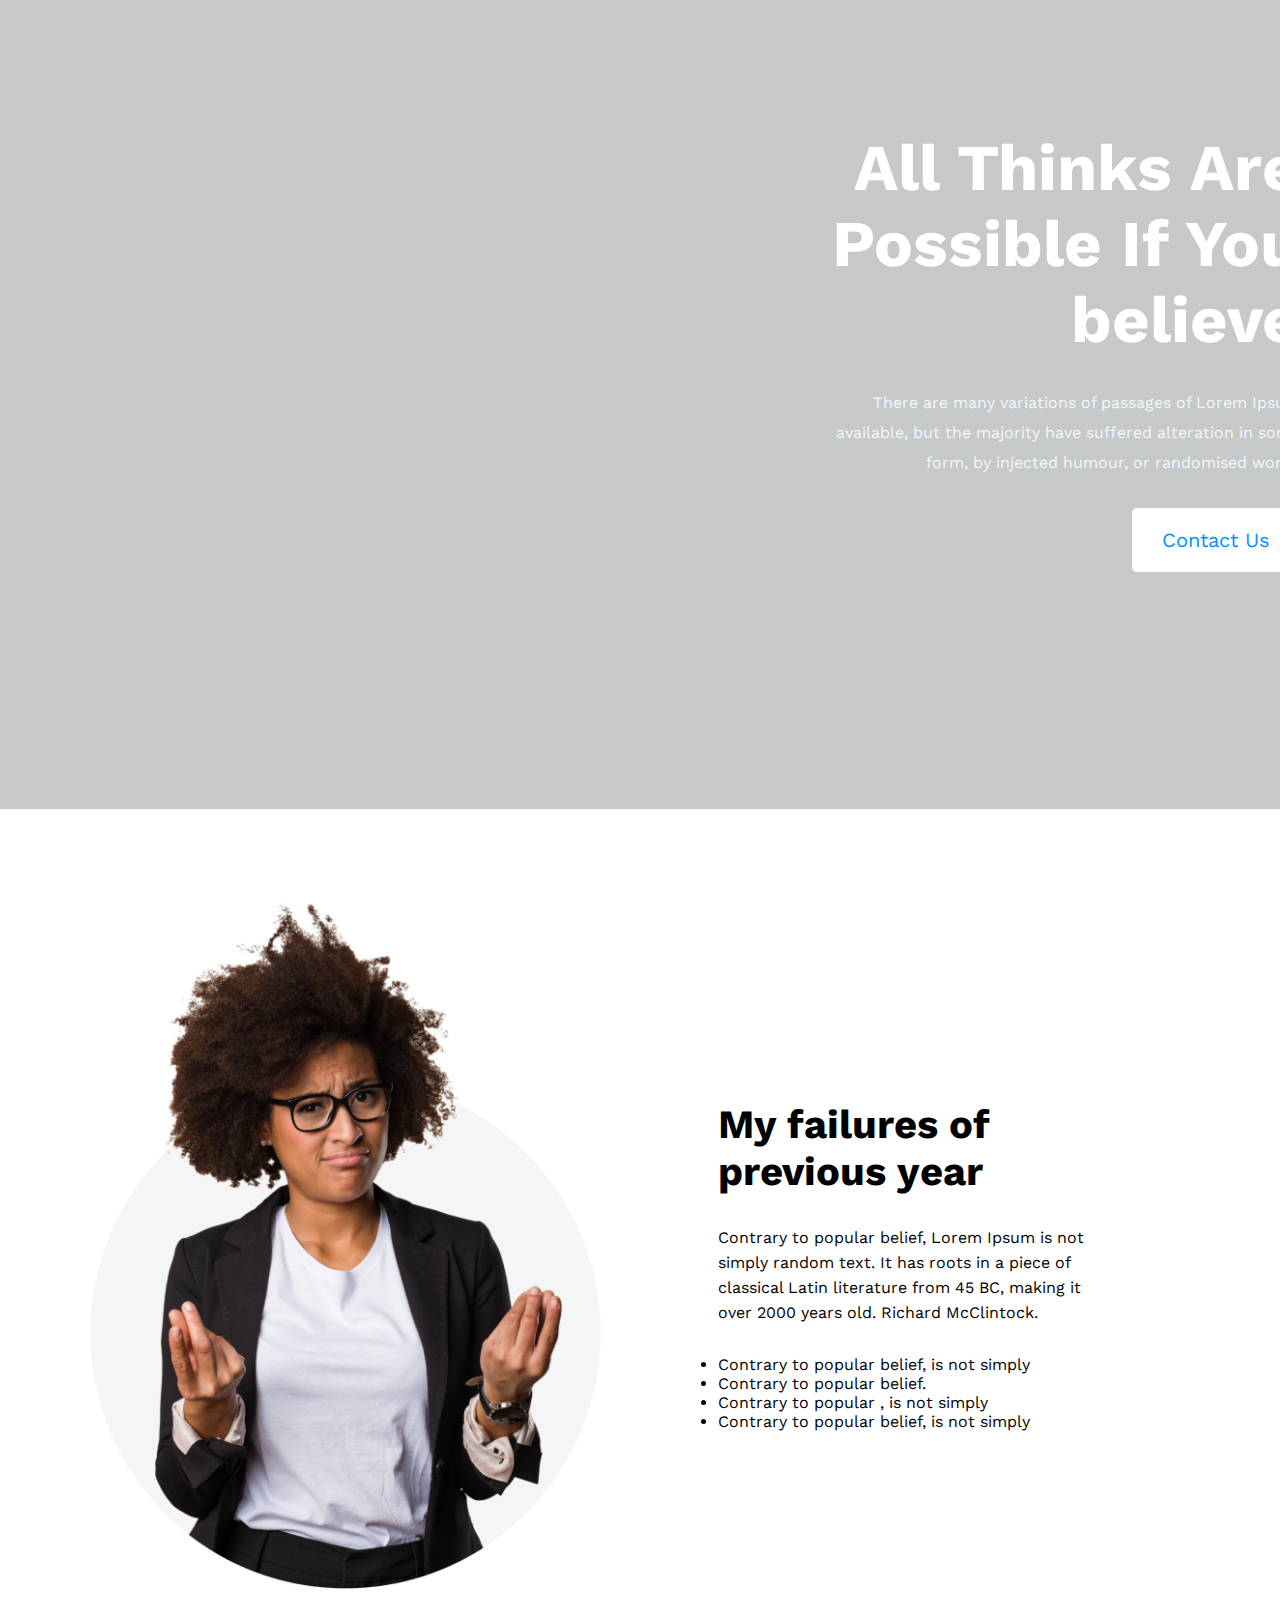
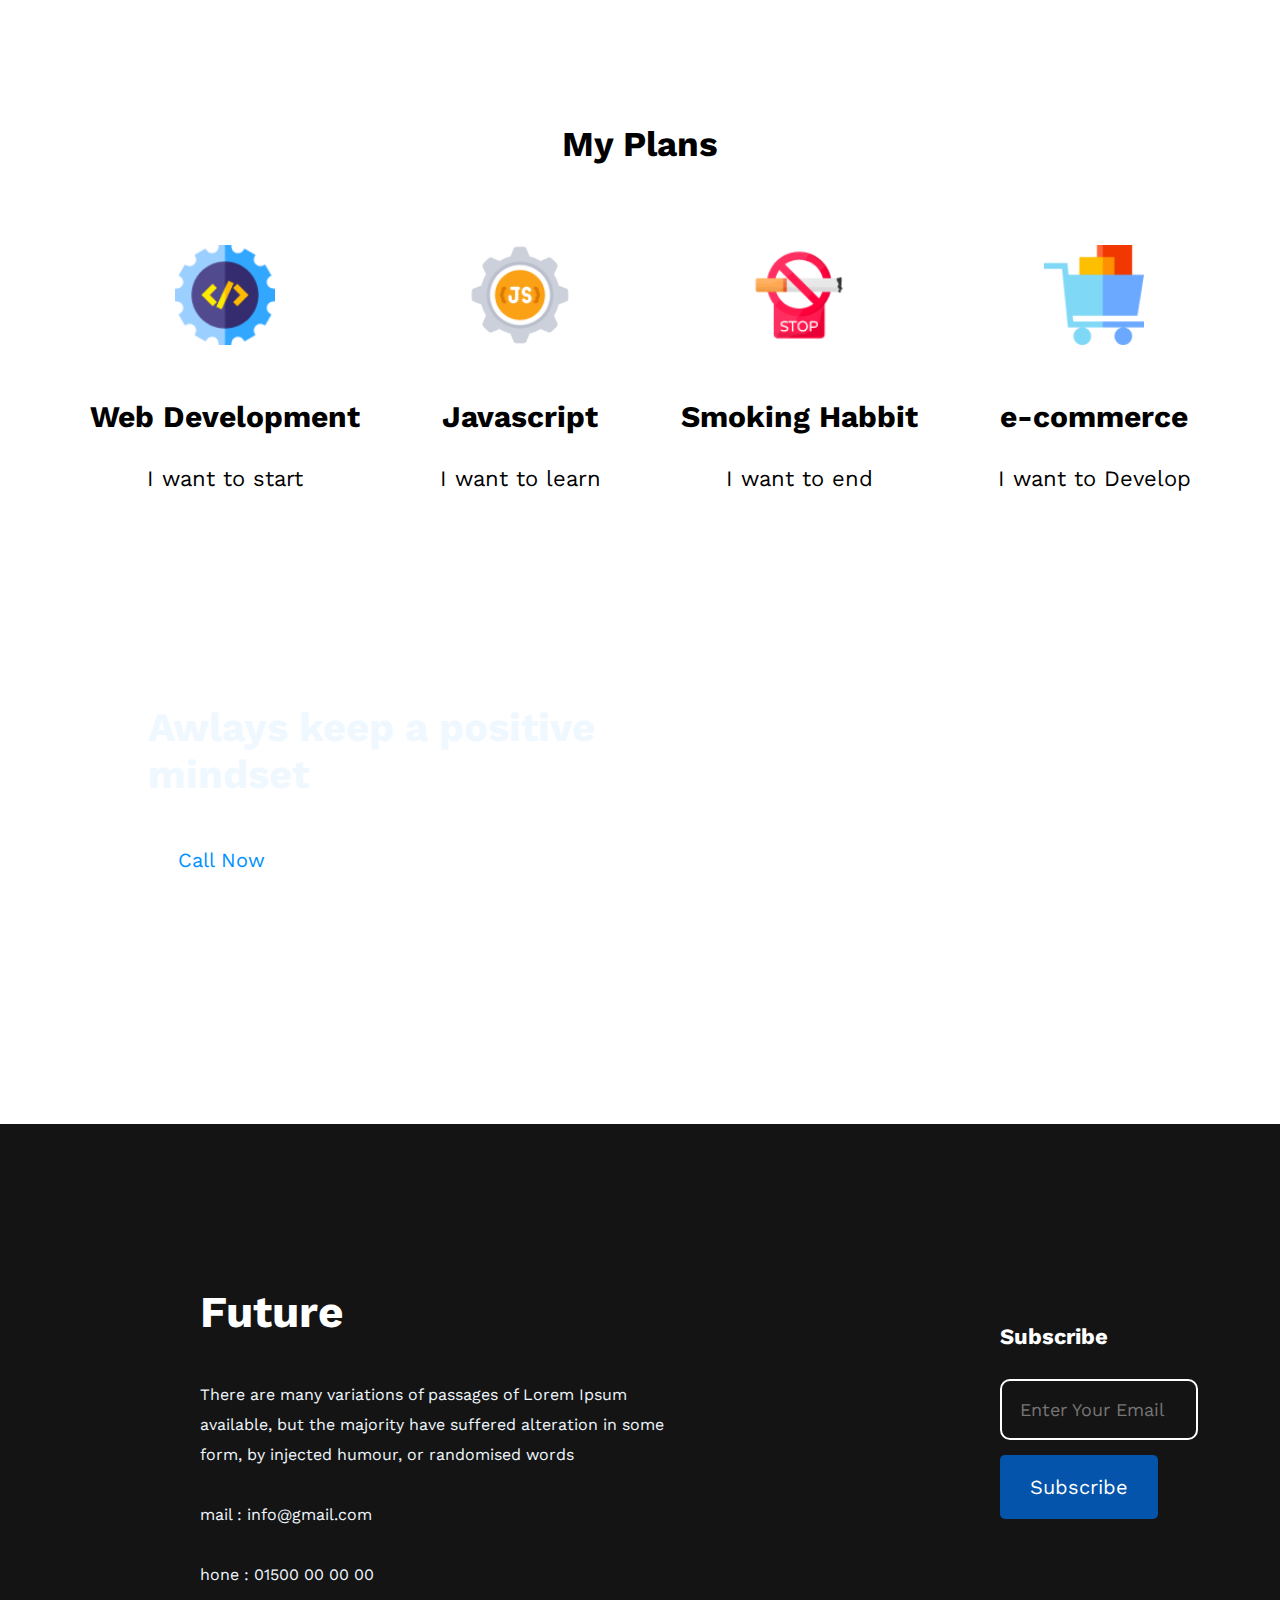
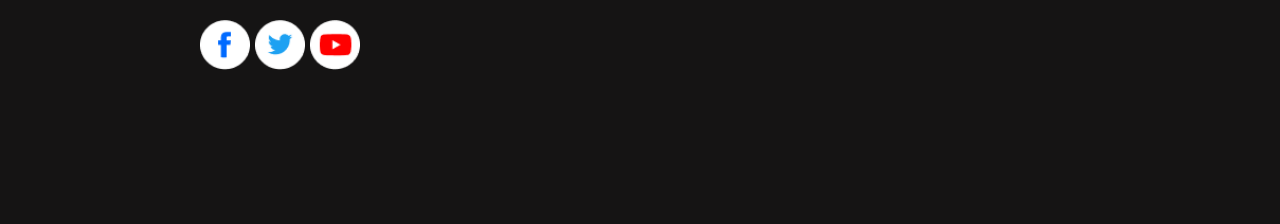
==== index.html @ df43c58e "first commit" ====
<!DOCTYPE html>
<html lang="en">
<head>
    <meta charset="UTF-8">
    <meta http-equiv="X-UA-Compatible" content="IE=edge">
    <meta name="viewport" content="width=device-width, initial-scale=1.0">
    <title>Assainment-1</title>
    <link rel="stylesheet" href="/style/style.css">
    <link rel="preconnect" href="https://fonts.googleapis.com">
<link rel="preconnect" href="https://fonts.gstatic.com" crossorigin>
<link href="https://fonts.googleapis.com/css2?family=Open+Sans:ital,wght@0,600;0,700;1,300&family=Work+Sans:wght@400;500&display=swap" rel="stylesheet">
    
</head>
<body>
    <header>
        
       <div class="header-content">
        <h1>All Thinks Are Possible If You believe</h1>
        <p>There are many variations of passages of Lorem Ipsum available, but the majority have suffered alteration in some form, by injected humour, or randomised words</p>
        <button>Contact Us</button>
       </div>
    </header>
    <main>
        <section class="first-section">
            
            <div class="dim">
                <img src="images/person.png" alt="">
            </div>
            <div>
                <h3>My failures of <br>
                    previous year</h3>
                    <p class="section-description">Contrary to popular belief, Lorem Ipsum is not 
                    simply random text. It has roots in a piece of 
                    classical Latin literature from 45 BC, making it over 
                    2000 years old. Richard McClintock.</p>
                <span><li class="description">Contrary to popular belief, is not simply</li></span>   
                <span><li class="description">Contrary to popular belief.</li></span> 
                <span><li class="description">Contrary to popular , is not simply</li></span>
                <span><li class="description">Contrary to popular belief, is not simply</li><span>
            </div>
        </section>
        <section class="section-2">
              <h3 class="section-title">My Plans</h3>
              <div class="skill-container">
                <div>
                    <img src="images/icons/web.png" alt="">
                    <h3 class="skill-title">Web Development</h3>
                    <p class="skill-description">I want to start</p>
                </div>
                <div>
                    <img src="images/icons/js.png" alt="">
                    <h3 class="skill-title">Javascript</h3>
                    <p class="skill-description">I want to learn</p>
                </div>
                <div>
                    <img src="images/icons/smoke.png" alt="">
                    <h3 class="skill-title">Smoking Habbit</h3>
                    <p class="skill-description">I want to end</p>
                </div>
                <div>
                    <img src="images/icons/ecom.png" alt="">
                    <h3 class="skill-title">e-commerce</h3>
                    <p class="skill-description">I want to Develop</p>
                </div>
              </div>
        </section>
        <section class="main-section-3">
            <div class="section-3">
                  <div class="pungta">
                    <h2>Awlays keep a positive <br>
                        mindset</h2>
                    <button >Call Now</button>
                  </div>
            </div>
        </section>
    </main>
    <footer>
        <div class="footer-container">
            <div>
                <h1 class="footer-heading">Future</h1>
                <p class="footer-paragraph">There are many variations of passages of Lorem Ipsum 
                    available, but the majority have suffered alteration in some 
                    form, by injected humour, or randomised words</p>
                <p class="footer-paragraph">mail : info@gmail.com</p>
                <p class="footer-paragraph">hone : 01500 00 00 00</p>
                <a href="">
                    <img src="images/icons/fb.png" alt="">
                </a>    
                <a href="">
                    <img src="images/icons/twitter.png" alt="">
                </a>    
                <a href="">
                    <img src="images/icons/youtube.png" alt="">
                </a>    
            </div>
            <div>
                <h3 class="footer-h3">Subscribe</h3>
                <form action="">
                    <input class="input-email" type="email" name="" id="" placeholder="Enter Your Email"><br>
                    <input class="submit-button" type="submit" value="Subscribe" >
                </form>

            </div>
        </div>
    </footer>
</body>
</html>
---- style/style.css ----
/* header styles */
*{
    font-family: 'Work Sans', sans-serif;
    margin: 0;
}
header{
    height: 809px;
    width: 1600px;
    background-color:rgb(199, 201, 200);
    background-image: url(images/banner/banner3.png);
  
}
.header-content{
    margin: 0;
  position: absolute;
  text-align: right;
  
  width: 500px;
  height: px;
  padding-left:800px ;
  padding-top: 130px;
  padding-bottom: 300px;
}
h1{
    font-size: 65px;
    color: rgb(255, 255, 255);
    line-height: 76px;
}
p{
    font-size: 16px;
    margin-bottom: 35px;
    color: aliceblue;
    margin: 30px 0;
    line-height: 30px;

}
button{
    font-size: 20px;
    padding: 20px 30px;
    color: rgb(0, 145, 255);
    background-color: rgb(255, 255, 255);
    border: 0;
    border-radius: 5px;
    font-weight: 900px;
}
i{
    color: red;
    size: 35px;
}
img{
    height: 700px;
    width: 550px;
}

.first-section{
    display:flex; 
    gap: 100px;
    align-items:center;
    margin: 80px 0;
}
main{
    max-width: 1144px;
    margin: 0 auto;
}
h3{
    font-size: 40px;
    font-weight: 700px;
    padding-top: 50px;
}

/* Skill section styles */
.section-description{
    font-size: 16px;
    line-height: 25px;
    width: 400px;
    color:black ;
}
.skill-description{
    color: black;
}
.section-2 img{
    width: 100px;
    height: 100px;
}
.skill-container{
    display: flex;
    justify-content: center;
    text-align: center;
    gap: 80px;
}
.section-title{
    margin-bottom:80px ;
    text-align: center;
    font-size: 35px;
    font-weight: 700px;
}
.skill-description{
    font-size: 22px;
}
.skill-title{
    font-size: 30px;
}
.section-3{
    height: 300px;
    width: 1162px;
    background-image:url(images/gradient1.png), url(images/watch.png) ;
    background-position:  center , center;
    background-repeat: no-repeat;
    
   
    
}
.pungta{
    padding: 80px;
}
h2{
    color: aliceblue;
    font-size: 40px;
    font-weight: 900px;
    margin-bottom: 30px;
}
.main-section-3{
    margin: 100px 0 200px 0;
}

/* footer styles */
footer{
    background: #151414;
    padding: 150px 200px;
}
.footer-container{
    display: flex;
    gap: 300px;
}
.footer-container img{
    width: 50px;
    height: 50px;
}
.footer-paragraph{
    width: 500px;
}
.submit-button{
    font-size: 20px;
    padding: 20px 30px;
    color: rgb(255, 255, 255);
    background-color: rgb(3, 84, 170);
    border: 0;
    border-radius: 5px;
    font-weight: 900px;
}
.input-email{
    width: 100%;
    padding: 18px;
    font-size: 18px;
    border: 2px solid rgb(255, 255, 255);
    background: #151414;
    border-radius: 10px;
    color: aliceblue;
    margin: 30px 0 15px 0;
}
.footer-h3{
    color: #ffffff;
   font-size: 22px;
   font-weight: 700px;
}
a{
    text-decoration: none;
}
.footer-heading{
    font-size: 44px;
}
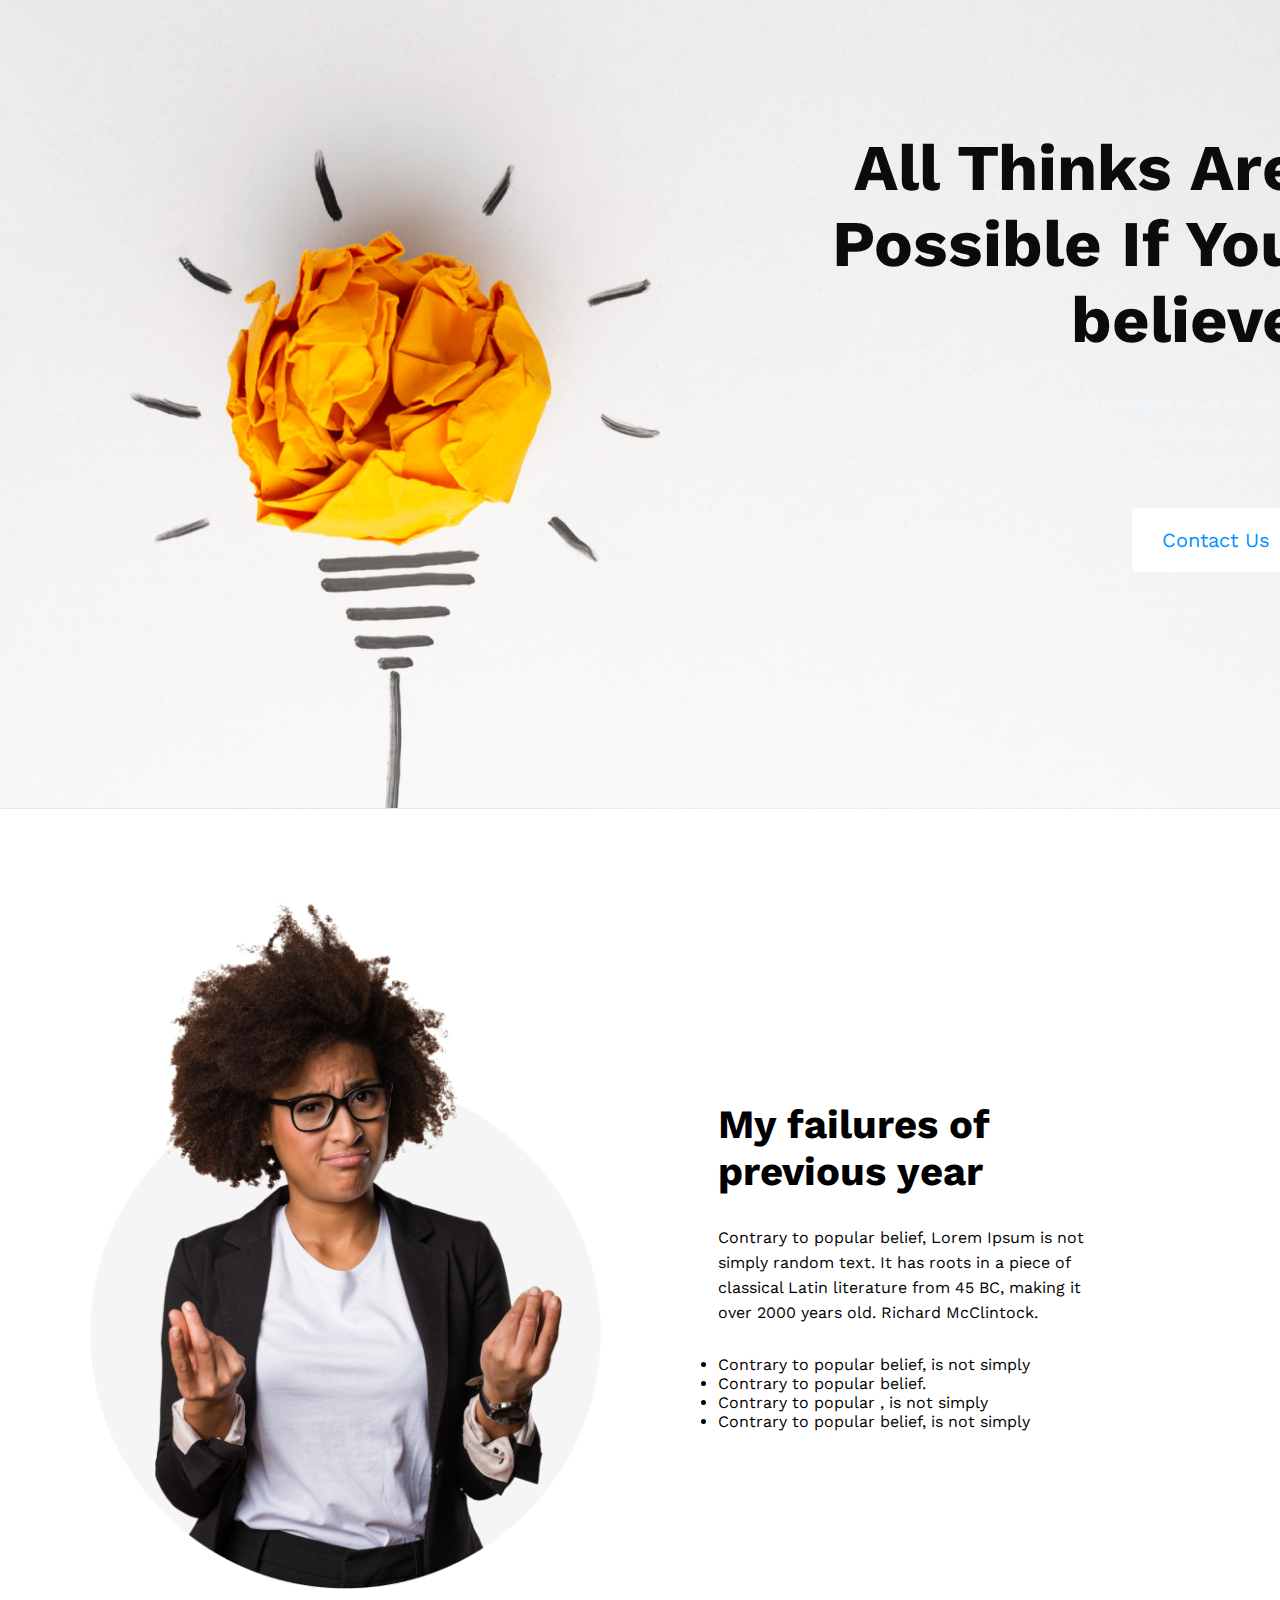
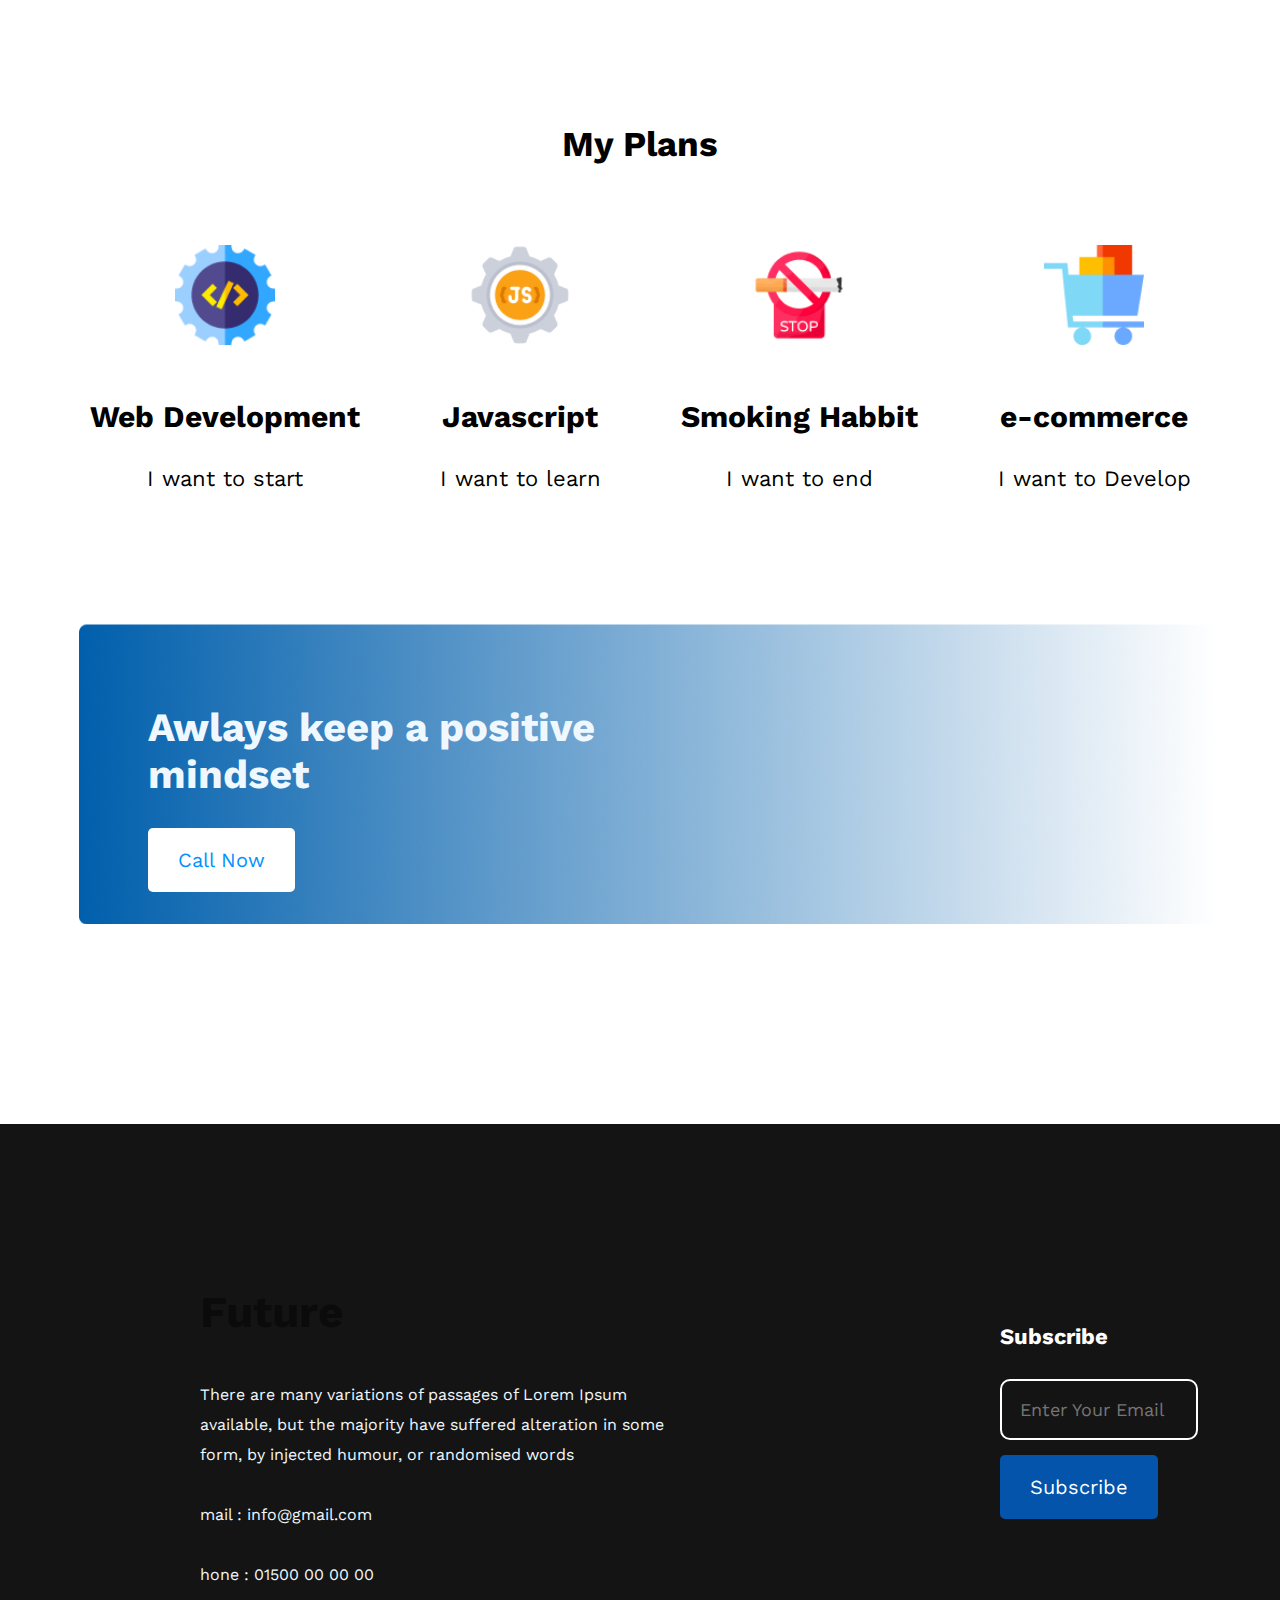
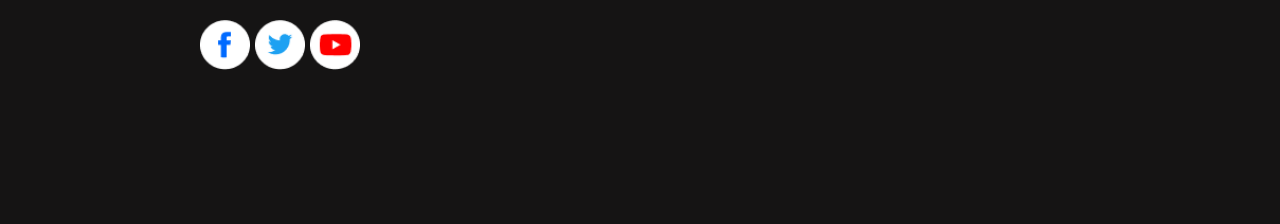
==== commit 8a70169f: "new html and css" ====
--- a/index.html
+++ b/index.html
@@ -5,7 +5,7 @@
     <meta http-equiv="X-UA-Compatible" content="IE=edge">
     <meta name="viewport" content="width=device-width, initial-scale=1.0">
     <title>Assainment-1</title>
-    <link rel="stylesheet" href="/style/style.css">
+    <link rel="stylesheet" href="./style/style.css">
     <link rel="preconnect" href="https://fonts.googleapis.com">
 <link rel="preconnect" href="https://fonts.gstatic.com" crossorigin>
 <link href="https://fonts.googleapis.com/css2?family=Open+Sans:ital,wght@0,600;0,700;1,300&family=Work+Sans:wght@400;500&display=swap" rel="stylesheet">
--- a/style/style.css
+++ b/style/style.css
@@ -7,14 +7,14 @@
     height: 809px;
     width: 1600px;
     background-color:rgb(199, 201, 200);
-    background-image: url(images/banner/banner3.png);
+    background-image: url(/images/banner/banner1.png);
   
 }
 .header-content{
     margin: 0;
   position: absolute;
   text-align: right;
-  
+  padding: 10px;
   width: 500px;
   height: px;
   padding-left:800px ;
@@ -23,7 +23,7 @@
 }
 h1{
     font-size: 65px;
-    color: rgb(255, 255, 255);
+    color: rgb(12, 11, 11);
     line-height: 76px;
 }
 p{
@@ -103,7 +103,7 @@
 .section-3{
     height: 300px;
     width: 1162px;
-    background-image:url(images/gradient1.png), url(images/watch.png) ;
+    background-image:url(/images/gradient1.png), url(images/watch.png) ;
     background-position:  center , center;
     background-repeat: no-repeat;
     
